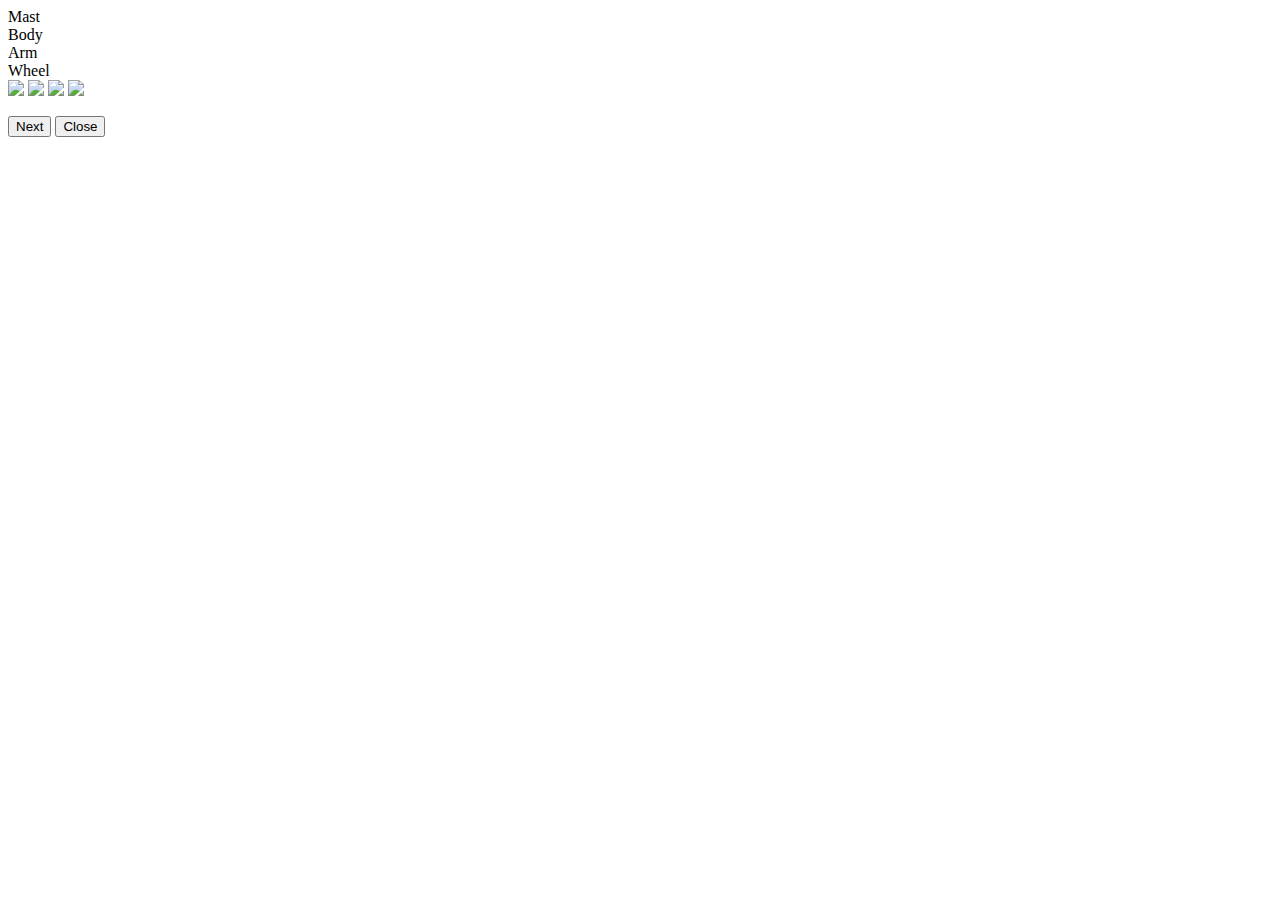
==== index1.html @ 09a87b2f "Create index1.html" ====
<!DOCTYPE html>
<html lang="en">
<head>
    <meta charset="UTF-8">
    <meta name="viewport" content="width=device-width, initial-scale=1.0">
    <title>Mars Rover Perseverance Model</title>
    <link rel="stylesheet" href="styles.css">
</head>
<body>
    <div id="container">
        <div id="map">
            <div id="drop-mast" class="drop-area">Mast</div>
            <div id="drop-body" class="drop-area">Body</div>
            <div id="drop-arm" class="drop-area">Arm</div>
            <div id="drop-wheel" class="drop-area">Wheel</div>
        </div>
        <div id="part-container">
            <img id="mast" src="https://d2pn8kiwq2w21t.cloudfront.net/original_images/jpegPIA24426.jpg" class="part" draggable="true">
            <img id="body" src="https://res.cloudinary.com/tbmg/ar_16:9,c_thumb,g_auto:subject,f_auto,q_auto/c_limit/v1614026923/sites/tb/features-16x9/38614/perseveranceroverlands_primary-feature-item.jpg" class="part" draggable="true">
            <img id="arm" src="https://i.dailymail.co.uk/1s/2021/03/09/14/40249170-0-image-a-1_1615298664319.jpg" class="part" draggable="true">
            <img id="wheel" src="https://science.nasa.gov/wp-content/uploads/2024/03/1004_PIA24489-1-ncamFLWheel-800px.gif?w=3072&format=webp" class="part" draggable="true">
        </div>
    </div>
    <div id="overlay">
        <div id="modal">
            <p id="modal-text"></p>
            <button id="next-button">Next</button>
            <button id="close-button">Close</button>
        </div>
    </div>
    <script src="script.js"></script>
</body>
</html>
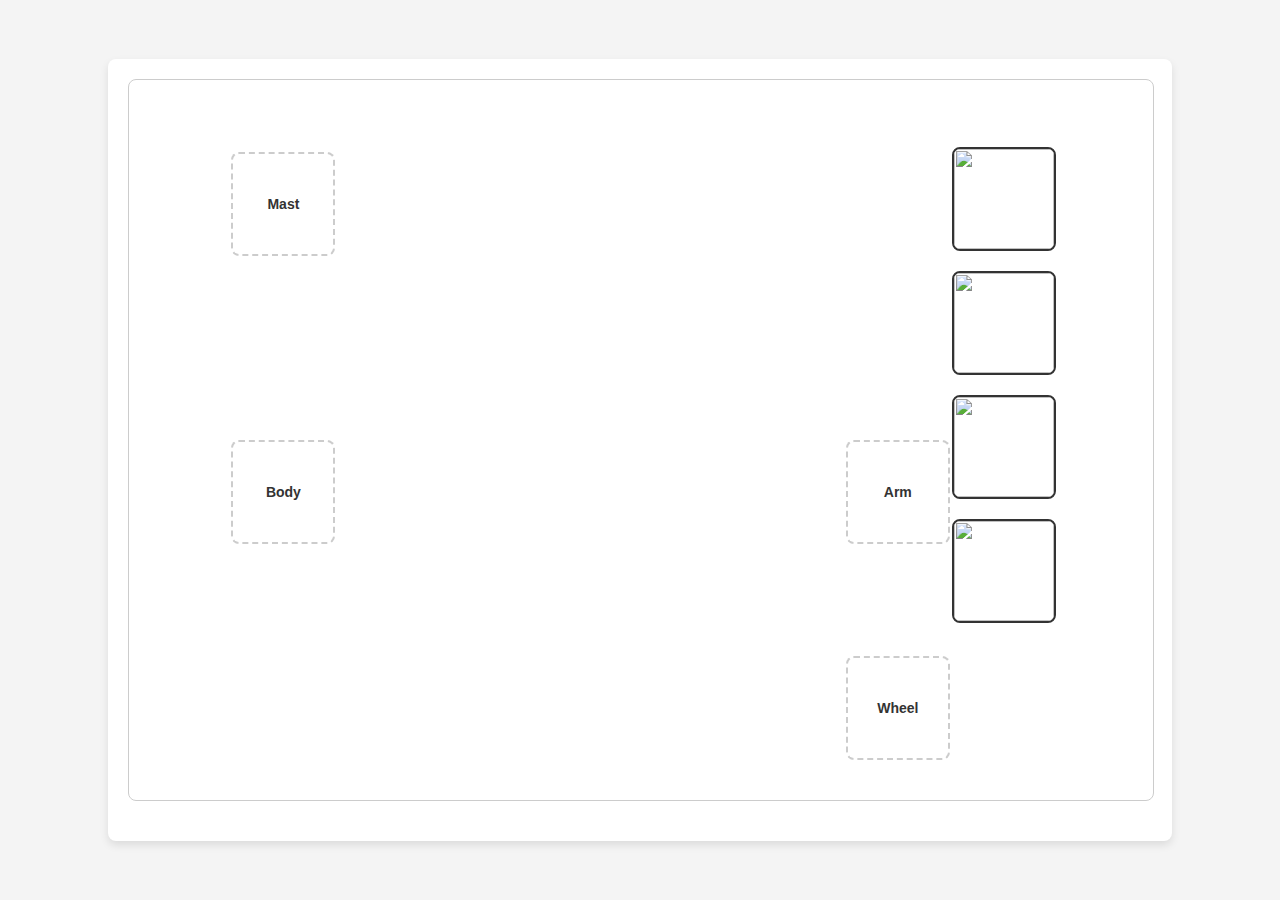
==== commit 7531a9e4: "Update index1.html" ====
--- a/index1.html
+++ b/index1.html
@@ -2,9 +2,12 @@
 <html lang="en">
 <head>
     <meta charset="UTF-8">
+    <meta http-equiv='cache-control' content='no-cache'> 
+    <meta http-equiv='expires' content='0'> 
+    <meta http-equiv='pragma' content='no-cache'>
     <meta name="viewport" content="width=device-width, initial-scale=1.0">
     <title>Mars Rover Perseverance Model</title>
-    <link rel="stylesheet" href="styles.css">
+    <link rel="stylesheet" href="style1.css">
 </head>
 <body>
     <div id="container">
@@ -28,6 +31,6 @@
             <button id="close-button">Close</button>
         </div>
     </div>
-    <script src="script.js"></script>
+    <script src="script1.js"></script>
 </body>
 </html>
--- a/style1.css
+++ b/style1.css
@@ -0,0 +1,123 @@
+body {
+    font-family: Arial, sans-serif;
+    background-color: #f4f4f4;
+    margin: 0;
+    padding: 0;
+    display: flex;
+    justify-content: center;
+    align-items: center;
+    height: 100vh;
+    overflow: hidden;
+}
+
+#container {
+    position: relative;
+    width: 80%;
+    max-width: 1200px;
+    background-color: white;
+    box-shadow: 0 4px 8px rgba(0,0,0,0.1);
+    border-radius: 8px;
+    overflow: hidden;
+    padding: 20px;
+}
+
+#map {
+    position: relative;
+    width: 100%;
+    height: 80vh;
+    background: url('https://i0.wp.com/www.sciencenews.org/wp-content/uploads/2020/07/070420_mars-rover_feat.jpg?resize=1440%2C700&ssl=1') no-repeat center center;
+    background-size: cover;
+    border: 1px solid #ccc;
+    border-radius: 8px;
+    overflow: hidden;
+    margin-bottom: 20px;
+}
+
+.drop-area {
+    position: absolute;
+    width: 100px;
+    height: 100px;
+    border: 2px dashed #ccc;
+    border-radius: 8px;
+    display: flex;
+    justify-content: center;
+    align-items: center;
+    text-align: center;
+    color: #333;
+    font-size: 14px;
+    font-weight: bold;
+    background-color: rgba(255, 255, 255, 0.7);
+}
+
+#drop-mast { top: 10%; left: 10%; }
+#drop-body { top: 50%; left: 10%; }
+#drop-arm { top: 50%; left: 70%; }
+#drop-wheel { top: 80%; left: 70%; }
+
+.part {
+    width: 100px;
+    height: 100px;
+    margin: 10px;
+    cursor: grab;
+    border: 2px solid #333;
+    border-radius: 8px;
+    background-color: white;
+}
+
+#part-container {
+    display: flex;
+    flex-direction: column;
+    align-items: flex-end;
+    position: absolute;
+    top: 10%;
+    right: 10%;
+}
+
+#part-container .part-label {
+    text-align: center;
+    margin-bottom: 10px;
+    font-size: 14px;
+    font-weight: bold;
+}
+
+#overlay {
+    position: fixed;
+    top: 0;
+    left: 0;
+    width: 100%;
+    height: 100%;
+    background: rgba(0, 0, 0, 0.7);
+    display: flex;
+    justify-content: center;
+    align-items: center;
+    display: none;
+    z-index: 1000;
+}
+
+#modal {
+    background: white;
+    padding: 20px;
+    border-radius: 8px;
+    text-align: center;
+    max-width: 500px;
+    width: 80%;
+}
+
+#modal p {
+    font-size: 16px;
+    margin: 10px 0;
+}
+
+#modal button {
+    background: #007bff;
+    color: white;
+    border: none;
+    padding: 10px 20px;
+    border-radius: 5px;
+    cursor: pointer;
+    font-size: 16px;
+    margin-top: 10px;
+}
+
+#modal button:hover {
+    background
